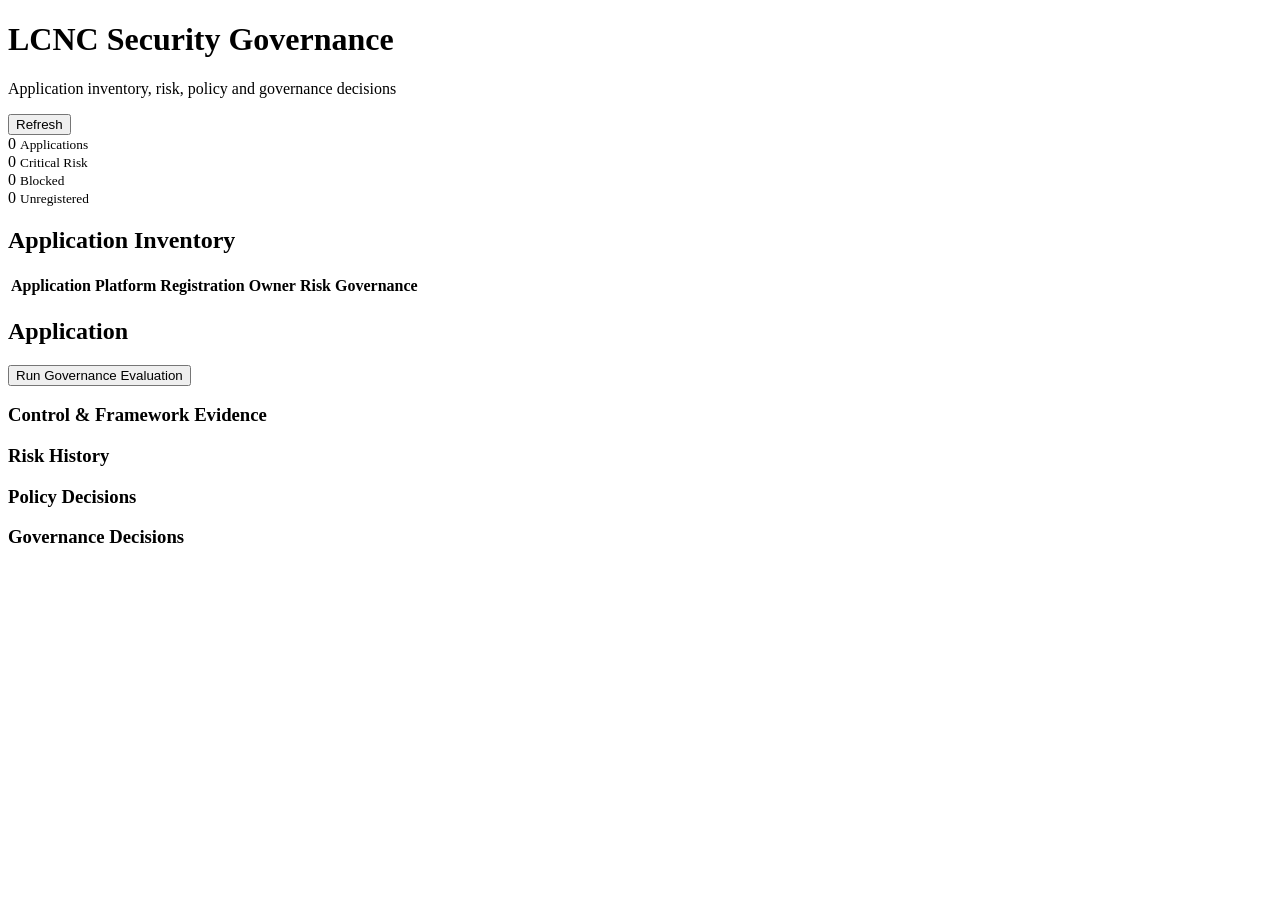
==== governance-portal/index.html @ 779d346a "feat: expose governance compliance evidence" ====
<!doctype html>
<html lang="en">
<head>
  <meta charset="utf-8">
  <meta name="viewport" content="width=device-width, initial-scale=1">
  <title>LCNC Security Governance</title>
  <link rel="stylesheet" href="/styles.css">
</head>
<body>
  <header>
    <div>
      <h1>LCNC Security Governance</h1>
      <p>Application inventory, risk, policy and governance decisions</p>
    </div>
    <button id="refreshButton">Refresh</button>
  </header>

  <main>
    <section class="summary">
      <div class="metric">
        <span id="applicationCount">0</span>
        <small>Applications</small>
      </div>
      <div class="metric">
        <span id="criticalCount">0</span>
        <small>Critical Risk</small>
      </div>
      <div class="metric">
        <span id="blockedCount">0</span>
        <small>Blocked</small>
      </div>
      <div class="metric">
        <span id="unregisteredCount">0</span>
        <small>Unregistered</small>
      </div>
    </section>

    <section class="panel">
      <h2>Application Inventory</h2>

      <div class="table-wrapper">
        <table>
          <thead>
            <tr>
              <th>Application</th>
              <th>Platform</th>
              <th>Registration</th>
              <th>Owner</th>
              <th>Risk</th>
              <th>Governance</th>
            </tr>
          </thead>
          <tbody id="applicationRows"></tbody>
        </table>
      </div>
    </section>

    <section id="detailPanel" class="panel hidden">
      <div class="detail-header">
        <div>
          <h2 id="detailName">Application</h2>
          <p id="detailPlatform"></p>
        </div>

        <button id="evaluateButton">
          Run Governance Evaluation
        </button>
      </div>

      <div id="applicationDetails" class="detail-grid"></div>

      <h3>Control & Framework Evidence</h3>
      <div id="complianceEvidence" class="history"></div>

      <h3>Risk History</h3>
      <div id="riskHistory" class="history"></div>

      <h3>Policy Decisions</h3>
      <div id="policyHistory" class="history"></div>

      <h3>Governance Decisions</h3>
      <div id="governanceHistory" class="history"></div>
    </section>

    <div id="message" class="message hidden"></div>
  </main>

  <script src="/app.js"></script>
</body>
</html>
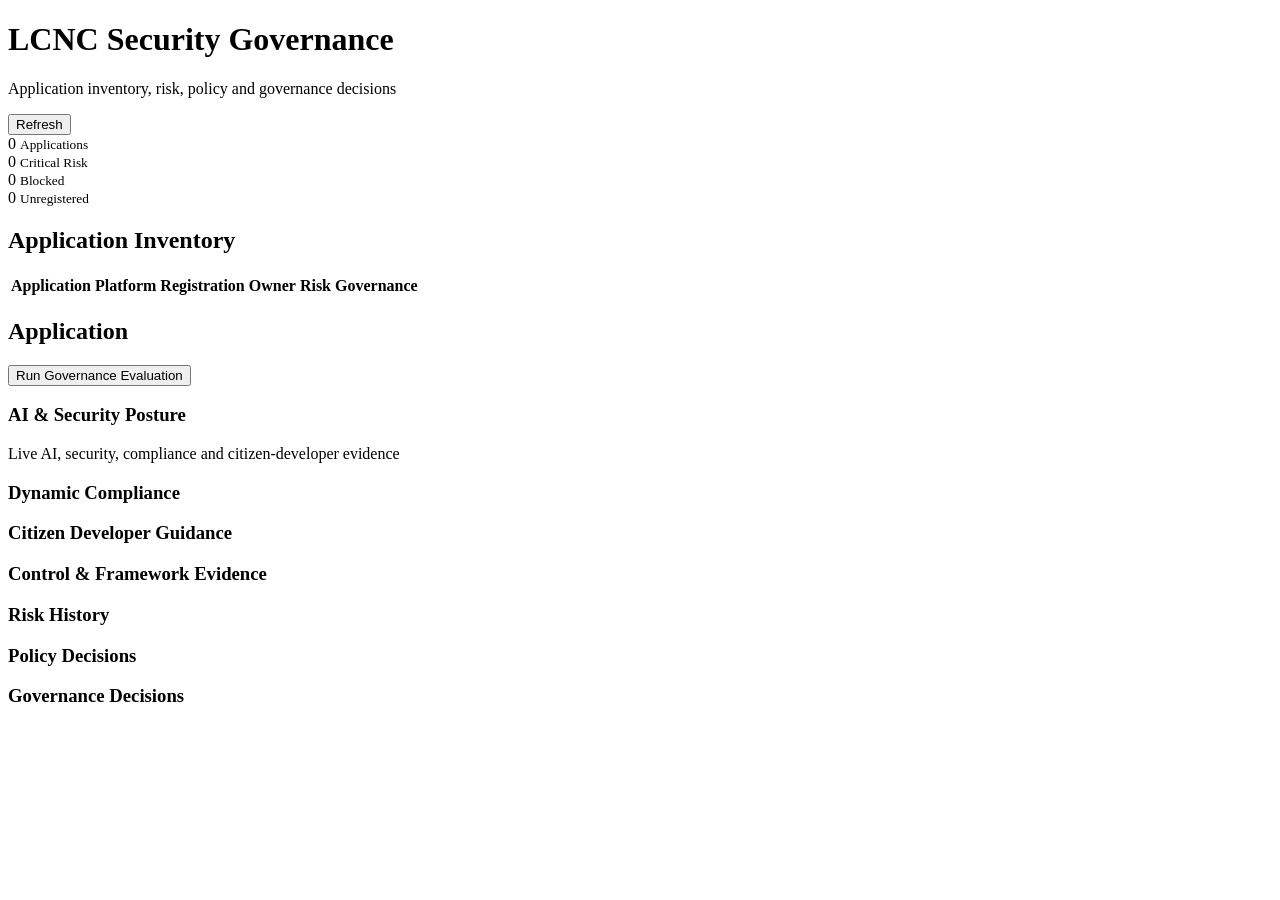
==== commit a7ad894e: "feat: upgrade governance portal with AI security evidence" ====
--- a/governance-portal/index.html
+++ b/governance-portal/index.html
@@ -69,6 +69,30 @@
 
       <div id="applicationDetails" class="detail-grid"></div>
 
+      <section class="v2-section">
+        <div class="section-heading">
+          <div>
+            <h3>AI & Security Posture</h3>
+            <p>
+              Live AI, security, compliance and citizen-developer evidence
+            </p>
+          </div>
+        </div>
+
+        <div id="v2Summary" class="evidence-grid"></div>
+      </section>
+
+      <section class="v2-section">
+        <h3>Dynamic Compliance</h3>
+        <div id="dynamicCompliance" class="control-grid"></div>
+      </section>
+
+      <section class="v2-section">
+        <h3>Citizen Developer Guidance</h3>
+        <div id="citizenGuidance"></div>
+      </section>
+
+
       <h3>Control & Framework Evidence</h3>
       <div id="complianceEvidence" class="history"></div>
 
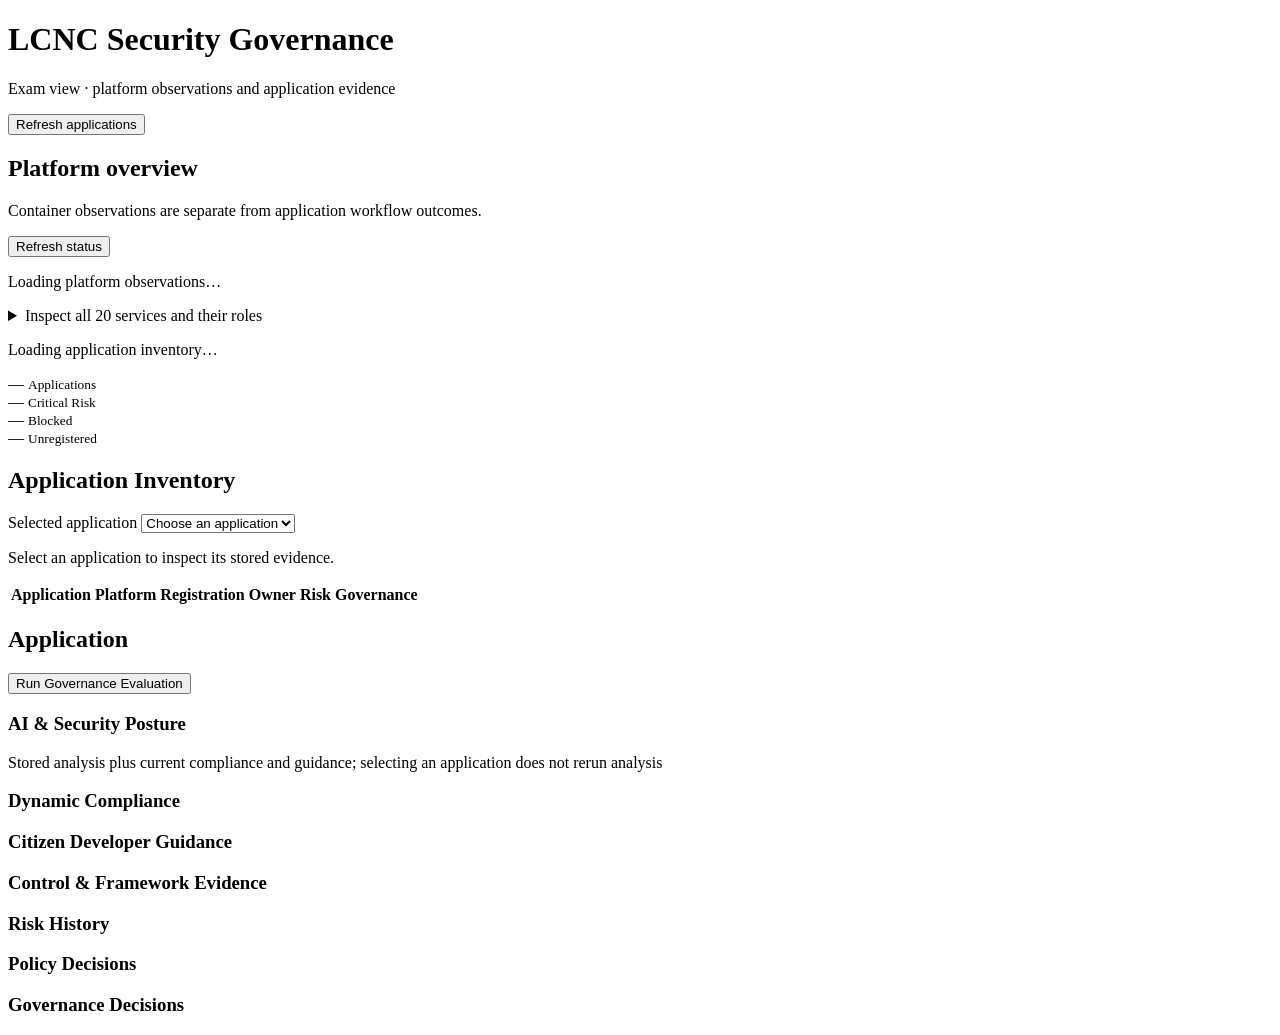
==== commit 83c5e83c: "feat: add unified exam portal platform overview" ====
--- a/governance-portal/index.html
+++ b/governance-portal/index.html
@@ -10,33 +10,60 @@
   <header>
     <div>
       <h1>LCNC Security Governance</h1>
-      <p>Application inventory, risk, policy and governance decisions</p>
+      <p>Exam view · platform observations and application evidence</p>
     </div>
-    <button id="refreshButton">Refresh</button>
+    <button id="refreshButton">Refresh applications</button>
   </header>
 
   <main>
+    <section class="panel" aria-labelledby="platformHeading">
+      <div class="detail-header">
+        <div>
+          <h2 id="platformHeading">Platform overview</h2>
+          <p>Container observations are separate from application workflow outcomes.</p>
+        </div>
+        <button id="platformRefresh" type="button">Refresh status</button>
+      </div>
+      <p id="platformObservation" role="status">Loading platform observations…</p>
+      <p id="platformTime"></p>
+      <div id="platformSummary" class="summary"></div>
+      <details>
+        <summary>Inspect all 20 services and their roles</summary>
+        <p>Docker health checks and functional checks are different evidence. Functional probes are not connected in this increment.</p>
+        <div class="table-wrapper">
+          <table class="platform-table">
+            <caption>Platform service observations</caption>
+            <thead><tr><th>Service / role</th><th>Containers</th><th>Container state</th><th>Docker health</th><th>Observation</th></tr></thead>
+            <tbody id="platformRows"></tbody>
+          </table>
+        </div>
+      </details>
+    </section>
+    <p id="inventoryStatus" role="status">Loading application inventory…</p>
     <section class="summary">
       <div class="metric">
-        <span id="applicationCount">0</span>
+        <span id="applicationCount">—</span>
         <small>Applications</small>
       </div>
       <div class="metric">
-        <span id="criticalCount">0</span>
+        <span id="criticalCount">—</span>
         <small>Critical Risk</small>
       </div>
       <div class="metric">
-        <span id="blockedCount">0</span>
+        <span id="blockedCount">—</span>
         <small>Blocked</small>
       </div>
       <div class="metric">
-        <span id="unregisteredCount">0</span>
+        <span id="unregisteredCount">—</span>
         <small>Unregistered</small>
       </div>
     </section>
 
     <section class="panel">
       <h2>Application Inventory</h2>
+      <label for="applicationSelector">Selected application</label>
+      <select id="applicationSelector"><option value="">Choose an application</option></select>
+      <p id="selectionStatus" role="status">Select an application to inspect its stored evidence.</p>
 
       <div class="table-wrapper">
         <table>
@@ -74,7 +101,7 @@
           <div>
             <h3>AI & Security Posture</h3>
             <p>
-              Live AI, security, compliance and citizen-developer evidence
+              Stored analysis plus current compliance and guidance; selecting an application does not rerun analysis
             </p>
           </div>
         </div>
@@ -109,6 +136,7 @@
     <div id="message" class="message hidden"></div>
   </main>
 
+  <script src="/platform-overview.js"></script>
   <script src="/app.js"></script>
 </body>
 </html>
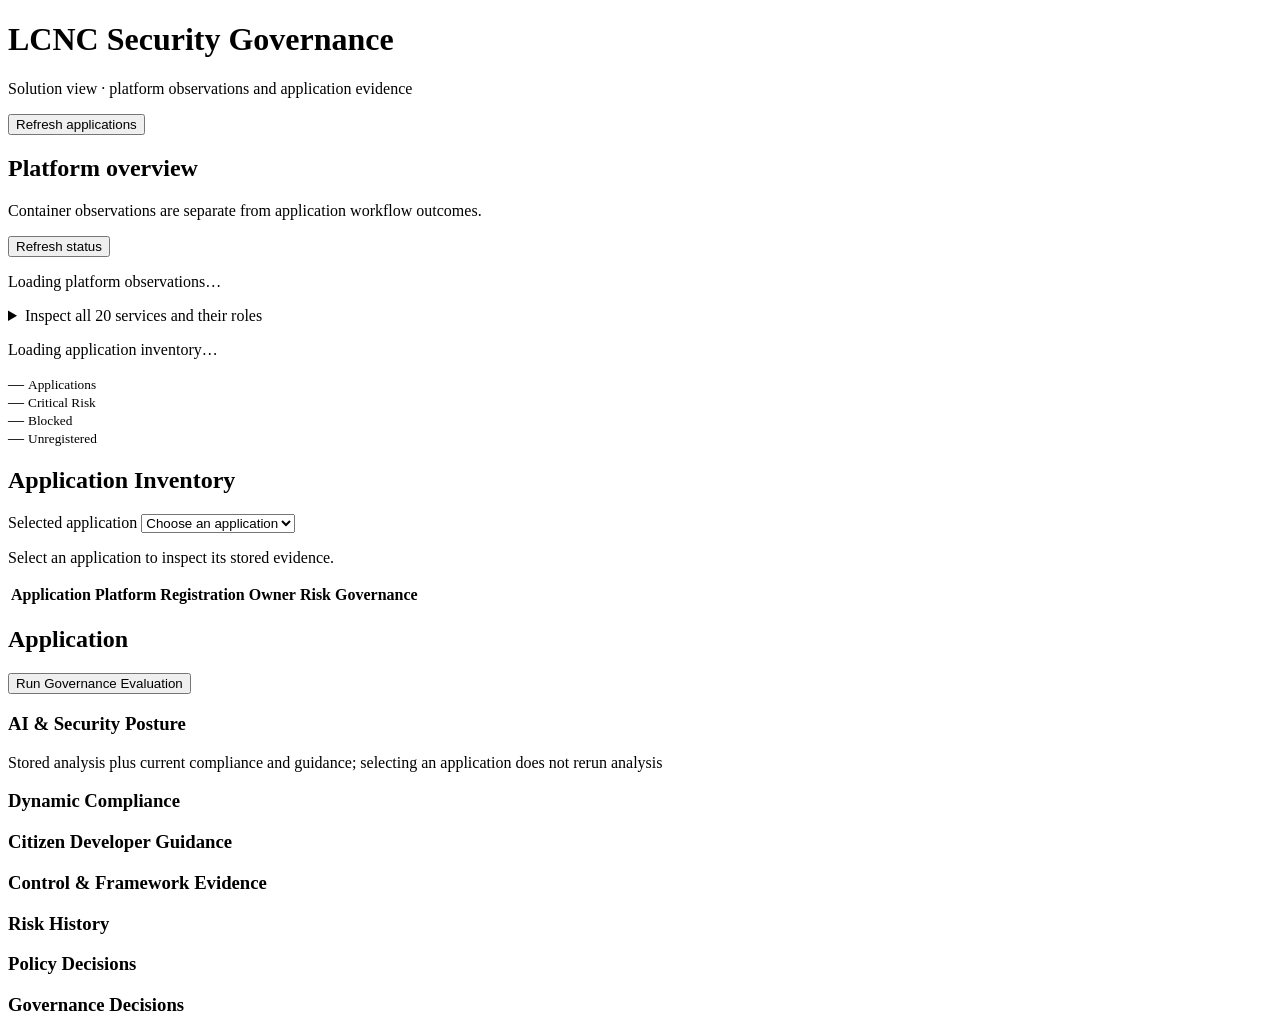
==== commit 7d0913db: "refactor: productize unified security governance view" ====
--- a/governance-portal/index.html
+++ b/governance-portal/index.html
@@ -10,7 +10,7 @@
   <header>
     <div>
       <h1>LCNC Security Governance</h1>
-      <p>Exam view · platform observations and application evidence</p>
+      <p>Solution view · platform observations and application evidence</p>
     </div>
     <button id="refreshButton">Refresh applications</button>
   </header>
@@ -29,11 +29,11 @@
       <div id="platformSummary" class="summary"></div>
       <details>
         <summary>Inspect all 20 services and their roles</summary>
-        <p>Docker health checks and functional checks are different evidence. Functional probes are not connected in this increment.</p>
+        <p>Functional checks validate inventory reads through both API replicas, Caddy and the portal proxy, plus six synthetic OPA policy decisions. They have independent timestamps and do not certify every business workflow.</p>
         <div class="table-wrapper">
           <table class="platform-table">
             <caption>Platform service observations</caption>
-            <thead><tr><th>Service / role</th><th>Containers</th><th>Container state</th><th>Docker health</th><th>Observation</th></tr></thead>
+            <thead><tr><th>Service / role</th><th>Containers</th><th>Container state</th><th>Docker health</th><th>Observation</th><th>Functional evidence</th></tr></thead>
             <tbody id="platformRows"></tbody>
           </table>
         </div>
@@ -136,6 +136,7 @@
     <div id="message" class="message hidden"></div>
   </main>
 
+  <script src="/functional-overview.js"></script>
   <script src="/platform-overview.js"></script>
   <script src="/app.js"></script>
 </body>
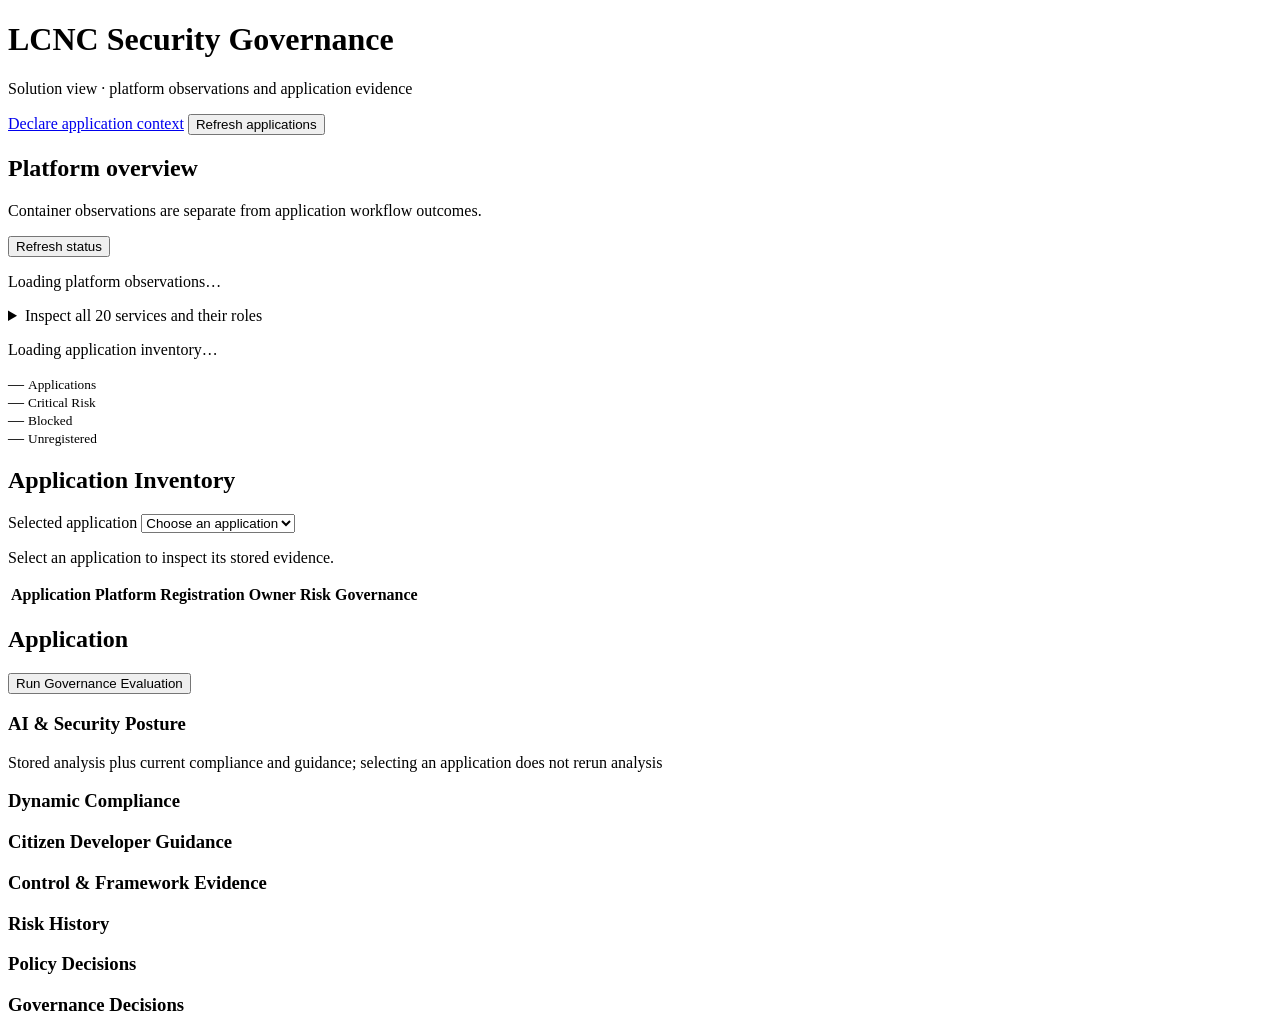
==== commit c05a35bc: "feat(governance): checkpoint CR-002 discovery and governance remediation Add owner-context classific" ====
--- a/governance-portal/index.html
+++ b/governance-portal/index.html
@@ -12,7 +12,8 @@
       <h1>LCNC Security Governance</h1>
       <p>Solution view · platform observations and application evidence</p>
     </div>
-    <button id="refreshButton">Refresh applications</button>
+    <div><a href="/owner-context.html" class="owner-link">Declare application context</a>
+    <button id="refreshButton">Refresh applications</button></div>
   </header>
 
   <main>
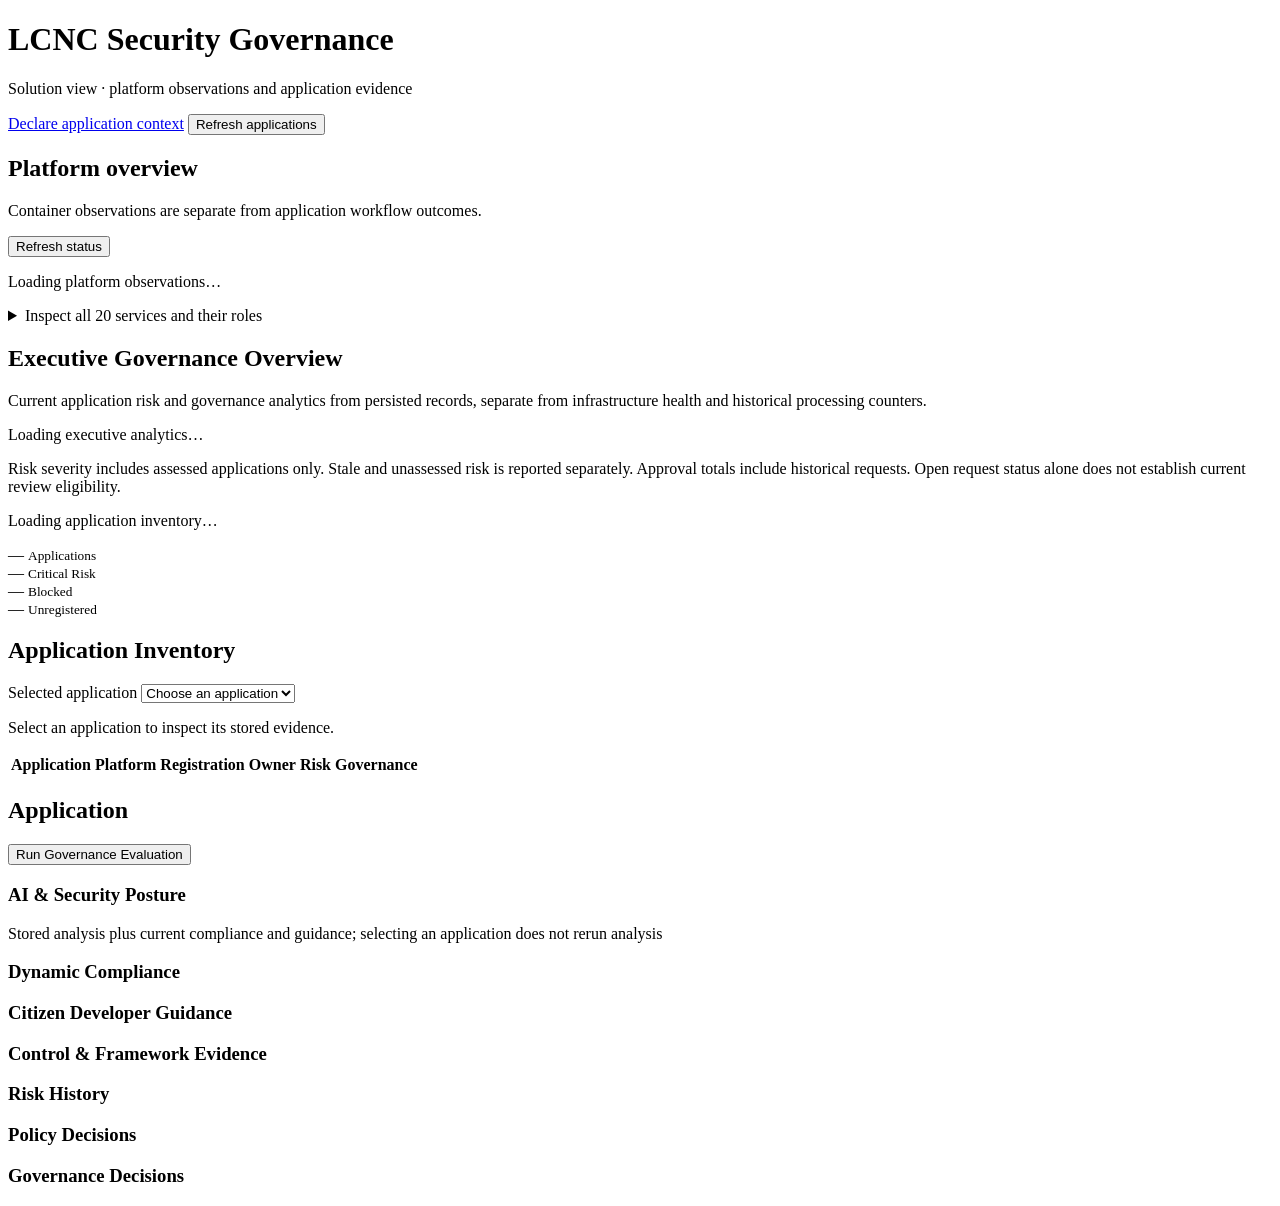
==== commit 057d4319: "feat(lo3): complete risk governance and executive oversight acceptance" ====
--- a/governance-portal/index.html
+++ b/governance-portal/index.html
@@ -40,6 +40,30 @@
         </div>
       </details>
     </section>
+    <section class="panel" aria-labelledby="executiveHeading">
+      <h2 id="executiveHeading">Executive Governance Overview</h2>
+
+      <p>
+        Current application risk and governance analytics from
+        persisted records, separate from infrastructure health
+        and historical processing counters.
+      </p>
+
+      <p id="executiveStatus" role="status" aria-live="polite">
+        Loading executive analytics…
+      </p>
+
+      <div id="executiveMetrics"></div>
+
+      <p>
+        Risk severity includes assessed applications only.
+        Stale and unassessed risk is reported separately.
+        Approval totals include historical requests.
+        Open request status alone does not establish
+        current review eligibility.
+      </p>
+    </section>
+
     <p id="inventoryStatus" role="status">Loading application inventory…</p>
     <section class="summary">
       <div class="metric">
